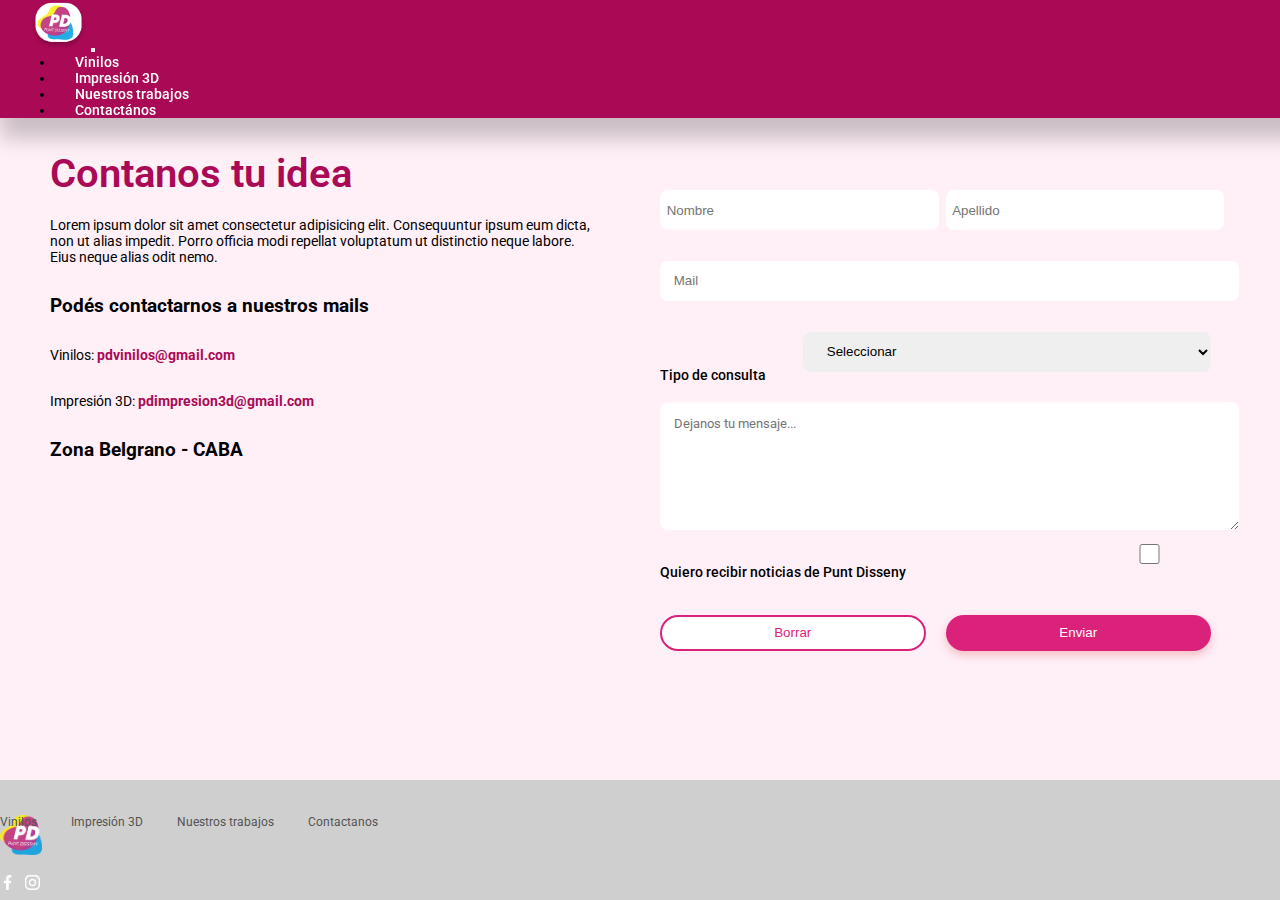
==== contactanos.html @ 0d8e62f3 "entrega4" ====
<!DOCTYPE html>
<html lang="en">
<head>
	<meta charset="UTF-8">
	<meta name="viewport" content="width=device-width, initial-scale=1, shrink-to-fit=no">

    <!-- Bootstrap CSS -->
    <link rel="stylesheet" href="https://stackpath.bootstrapcdn.com/bootstrap/4.5.0/css/bootstrap.min.css" integrity="sha384-9aIt2nRpC12Uk9gS9baDl411NQApFmC26EwAOH8WgZl5MYYxFfc+NcPb1dKGj7Sk" crossorigin="anonymous">
	<link rel="stylesheet" href="style/style.css">
	<link href="https://fonts.googleapis.com/css2?family=Roboto:ital,wght@0,100;0,300;0,400;0,500;0,700;0,900;1,100;1,300;1,400;1,500;1,700;1,900&display=swap" rel="stylesheet">
	
	<title>Contactanos - Punt Disseny</title>
</head>
<body id="contact">

	<!--Topbar-->
	<nav id="nav" class="navbar navbar-expand-lg">
		<a class="navbar-brand" href="index.html"><img src="multimedia/logo.top.png" alt=""></a>
		<button class="menu__button navbar-dark navbar-toggler" type="button" data-toggle="collapse" data-target="#navbarNav" aria-controls="navbarNav" aria-expanded="false" aria-label="Toggle navigation">
		<span class="navbar-toggler-icon"></span>
		</button>
		<div class="menu collapse navbar-collapse" id="navbarNav">
		<ul class="navbar-nav">
			<li class="menu__it nav-item">
			<a class="nav-link" href="vinilos.html">Vinilos</a>
			</li>
			<li class="menu__it nav-item">
			<a class="nav-link" href="impresion3d.html">Impresión 3D</a>
			</li>
			<li class="menu__it nav-item">
			<a class="nav-link" href="trabajos.html">Nuestros trabajos</a>
			</li>
			<li class="menu__it nav-item">
			<a class="nav-link" href="contactanos.html">Contactános</a>
			</li>
		</ul>
		</div>
	</nav>
    
    	<!--Formulario-->
	<section class="contact__section"> 
		
		<div class="contact__info">
			<h2 class="titulo">Contanos tu idea</h2>
			<p>Lorem ipsum dolor sit amet consectetur adipisicing elit. Consequuntur ipsum eum dicta, non ut alias impedit. Porro officia modi repellat voluptatum ut distinctio neque labore. Eius neque alias odit nemo.</p>
			<div class="form__block">
				<h3>Podés contactarnos a nuestros mails</h3>
				<p>Vinilos: <strong>pdvinilos@gmail.com</strong></p>
				<p>Impresión 3D: <strong> pdimpresion3d@gmail.com</strong></p>

				<h3>Zona Belgrano - CABA</h3>

			</div>
		</div>

		<div class="contact__form" id="form">
			<div class="form__name">
				<label for="Nombre"></label>
				<input class="input" type="text" id="Nombre" placeholder="Nombre" required>
			</div>
			<div class="form__surname">
				<label for="Apellido"></label>
				<input type="text" id="Apellido" placeholder="Apellido">
			</div>
			<div class="form__email">
				<label for="Mail"></label>
				<input type="email" id="Mail" placeholder="Mail" required>
			</div>
			<div class="form__label_select">
				<p>Tipo de consulta</p>
			</div>
			<div class="form__select">
				<label for="Tipo"></label>
				<select name="Tipo" id="Tipo">
					<option value="">Seleccionar</option>
					<option value="Vinilo">Vinilos</option>
					<option value="3D">Impresión 3D</option>
					<option value="Diseño">Consultar diseño</option>
				</select>
			</div>
			<div class="form__textarea">
				<label for="Mensaje"></label>
				<textarea name="Dejanos tu mensaje" id="Mensaje" placeholder="Dejanos tu mensaje..." required></textarea>
			</div>
			<div class="form__label_noticias">
				<p>Quiero recibir noticias de Punt Disseny</p>
			</div>
			<div class="form__check">
				<label for="Noticias"></label>
				<input type="checkbox" id="Noticias">
			</div>
			<div class="form__reset">
				<input type="reset" name="Borrar" value="Borrar" class="boton-sec">
			</div>
			<div class="form__submit">
				<input type="submit" value="Enviar" name="Enviar mensaje" class="boton">
			</div>
		</div>
	</section>

<!--footer-->
	<footer class="footer footer--contact">
		<div class="conteiner">
			<div class="row">
				<div class="col-2 text-center">
					<img src="multimedia/logo.png" alt="">
				</div>
				<div class="col-8 text-center">
					<ul>
						<li><a class="footer__it" href="vinilos.html">Vinilos</a></li>
						<li><a class="footer__it" href="impresion3d.html">Impresión 3D</a></li>
						<li><a class="footer__it" href="trabajos.html">Nuestros trabajos</a></li>
						<li><a class="footer__it" href="contactanos.html">Contactanos</a></li>
					</ul>
				</div>
				<div class="footer__redes col-2 text-center">
					<a href="https://www.facebook.com/puntdisseny"><img src="multimedia/facebook.svg" alt=""></a>
					<a href="https://www.instagram.com/puntdisseny_/"><img src="multimedia/instagram.svg" alt=""></a>
				</div>
			</div>
		</div>
	</footer>



     <!-- Optional JavaScript -->
    <!-- jQuery first, then Popper.js, then Bootstrap JS -->
    <script src="https://code.jquery.com/jquery-3.5.1.slim.min.js" integrity="sha384-DfXdz2htPH0lsSSs5nCTpuj/zy4C+OGpamoFVy38MVBnE+IbbVYUew+OrCXaRkfj" crossorigin="anonymous"></script>
    <script src="https://cdn.jsdelivr.net/npm/popper.js@1.16.0/dist/umd/popper.min.js" integrity="sha384-Q6E9RHvbIyZFJoft+2mJbHaEWldlvI9IOYy5n3zV9zzTtmI3UksdQRVvoxMfooAo" crossorigin="anonymous"></script>
    <script src="https://stackpath.bootstrapcdn.com/bootstrap/4.5.0/js/bootstrap.min.js" integrity="sha384-OgVRvuATP1z7JjHLkuOU7Xw704+h835Lr+6QL9UvYjZE3Ipu6Tp75j7Bh/kR0JKI" crossorigin="anonymous"></script>

</body>
</html>
---- style/style.css ----
@charset "UTF-8";
* {
  scroll-behavior: smooth;
  margin: 0;
  padding: 0;
  position: relative;
}

body {
  font-family: 'Roboto', sans-serif;
}

a:link {
  color: white;
  text-decoration: none;
}

a:visited {
  color: white;
  text-decoration: none;
}

a:active {
  color: white;
  text-decoration: none;
  font-size: 16px;
}

a p:link {
  color: #AA0956;
}

p {
  /* Parrafos sueltos */
  font-size: 14px;
  color: black;
  margin-left: 30px;
  margin-right: 30px;
  margin-bottom: 30px;
}

h1 {
  font-weight: bold;
  font-size: 52px;
}

h2 {
  font-size: 36px;
  font-weight: 600;
  color: #AA0956;
  margin-bottom: 20px;
  margin-left: 30px;
  margin-right: 30px;
}

h3 {
  margin-top: 30px;
  margin-bottom: 30px;
}

.background-section, .team__section, .vinilos__files, .vinilos__instructions, .print__files, .print__works, .works__vinilos, .works__vinilos--transf {
  /*Fondo de secciones*/
  background-color: #FFEFF7;
  padding-top: 50px;
  padding-bottom: 70px;
  position: relative;
  width: 100%;
}

.section, .nosotros, .vinilos__descripcion, .vinilos__contact, .print__description, .print__contact, .works__vinilos--print, .works__print {
  margin-top: 50px;
  padding-top: 70px;
  padding-bottom: 70px;
}

.section button, .nosotros button, .vinilos__descripcion button, .vinilos__contact button, .print__description button, .print__contact button, .works__vinilos--print button, .works__print button {
  margin-left: 30px;
}

.boton {
  background: #DB227B;
  -webkit-box-shadow: 0px 4px 8px rgba(211, 38, 38, 0.25);
          box-shadow: 0px 4px 8px rgba(211, 38, 38, 0.25);
  border-radius: 25px;
  height: 36px;
  font-weight: 500;
  padding-left: 20px;
  padding-right: 20px;
  color: #FFFFFF;
  -webkit-transition: ease-in-out 0.2s;
  transition: ease-in-out 0.2s;
  border: none;
}

.boton:focus {
  border-radius: 25px;
}

.boton:hover {
  background-color: #AA0956;
}

.boton:press {
  border-radius: 25px;
  border: white;
}

.boton a {
  color: white;
}

.boton a:visited {
  color: white;
}

.boton-sec {
  background: white;
  border-radius: 25px;
  border: solid 2px #DB227B;
  height: 36px;
  font-weight: 500;
  padding-left: 20px;
  padding-right: 20px;
  color: #DB227B;
  -webkit-transition: ease-in-out 0.2s;
  transition: ease-in-out 0.2s;
}

.boton-sec:hover {
  background-color: #AA0956;
  border: #AA0956;
  color: #FFFFFF;
}

.flex-button {
  display: -webkit-box;
  display: -ms-flexbox;
  display: flex;
  -webkit-box-pack: end;
      -ms-flex-pack: end;
          justify-content: flex-end;
  margin-right: 35px;
}

strong {
  color: #AA0956;
}

/*-------------------------------------NAVBAR-----------------------------*/
.navbar a img {
  height: 50px;
}

#nav {
  background-color: #AA0956;
  position: fixed;
  top: 0;
  width: 100%;
  z-index: 10;
  padding-left: 30px;
  padding-right: 0;
  -webkit-box-shadow: 0px 20px 20px rgba(0, 0, 0, 0.21);
          box-shadow: 0px 20px 20px rgba(0, 0, 0, 0.21);
}

.menu {
  font-family: 'Roboto', sans-serif;
  font-size: 14px;
  font-weight: 500;
  -webkit-box-pack: end;
      -ms-flex-pack: end;
          justify-content: flex-end;
  padding-right: 30px;
}

.menu__button {
  margin-right: 30px;
}

.menu__it {
  margin-left: 25px;
  margin-right: 25px;
}

.menu__it a {
  -webkit-transition: 0.3s ease-in-out;
  transition: 0.3s ease-in-out;
}

.menu__it a:link {
  color: white;
  padding-left: 20px;
}

.menu__it a:visited {
  color: white;
}

.menu__it a:hover {
  color: #AA0956;
  background-color: white;
  border-radius: 20px;
}

/*---------------------HERO--------------------------*/
.banner {
  top: 70px;
}

.banner__info {
  top: 200px;
  z-index: 1;
}

.banner__title {
  margin-right: 0px;
}

.banner__text {
  font-weight: 500;
  font-size: 18px;
  font-style: italic;
  margin-right: 0;
  margin-top: 35px;
}

/*-------------------------------------SUSCRIPTION-----------------------------*/
.suscription {
  background-image: url(multimedia/suscription.png);
  background-repeat: no-repeat;
  background-size: cover;
  background-position: center;
  padding-top: 35px;
  margin-top: 50px;
  margin-bottom: 50px;
}

.suscription__h2 {
  color: #FFFFFF;
}

.suscription__p {
  color: #FFFFFF;
}

.suscription__form {
  margin-left: 35px;
  margin-right: 35px;
  display: -ms-grid;
  display: grid;
  -ms-grid-columns: 1fr 1fr 1fr;
      grid-template-columns: 1fr 1fr 1fr;
  -ms-grid-rows: 1fr;
      grid-template-rows: 1fr;
  gap: 20px;
      grid-template-areas: "name email submit";
  position: relative;
}

.suscription__name {
  -ms-grid-row: 1;
  -ms-grid-column: 1;
  -ms-grid-column-span: 2;
  grid-area: name;
}

.suscription__email {
  -ms-grid-row: 2;
  -ms-grid-column: 1;
  -ms-grid-column-span: 4;
  grid-area: email;
}

.suscription__submit {
  -ms-grid-row: 7;
  -ms-grid-column: 3;
  -ms-grid-column-span: 2;
  grid-area: submit;
}

@media only screen and (max-width: 768px) {
  .suscription__form {
    -ms-grid-columns: 1fr;
        grid-template-columns: 1fr;
    -ms-grid-rows: 1fr 1fr 1fr;
        grid-template-rows: 1fr 1fr 1fr;
        grid-template-areas: "name" "email" "submit";
  }
}

/*-------------------------------------TEAM-----------------------------*/
#team {
  height: auto;
  display: -webkit-box;
  display: -ms-flexbox;
  display: flex;
  -ms-flex-wrap: wrap;
      flex-wrap: wrap;
}

.team__section {
  display: -ms-grid;
  display: grid;
  -ms-grid-columns: 1fr 1fr;
      grid-template-columns: 1fr 1fr;
  -ms-grid-rows: 1fr;
      grid-template-rows: 1fr;
  gap: 20px;
      grid-template-areas: "team foto";
  position: relative;
  -webkit-box-align: center;
      -ms-flex-align: center;
          align-items: center;
}

.team__block {
  -ms-grid-row: 1;
  -ms-grid-column: 2;
  grid-area: foto;
  position: relative;
  display: inline-block;
  -ms-grid-column-align: center;
      justify-self: center;
  margin-left: 35px;
  margin-right: 35px;
}

.team__block img {
  border-radius: 20px;
  max-width: 400px;
  width: auto;
}

.team__description {
  margin-top: 100px;
  -ms-grid-row: 1;
  -ms-grid-column: 1;
  grid-area: team;
  -webkit-box-pack: left;
      -ms-flex-pack: left;
          justify-content: left;
}

.team__description p {
  width: 600px;
}

@media only screen and (max-width: 768px) {
  .team__section {
    display: -ms-grid;
    display: grid;
    -ms-grid-columns: 1fr;
        grid-template-columns: 1fr;
    -ms-grid-rows: 1fr 1fr;
        grid-template-rows: 1fr 1fr;
    gap: 20px;
        grid-template-areas: "team" "foto";
    height: auto;
  }
  .team__description p {
    width: auto;
  }
}

/*-------------------------------------QUE HACEMOS-----------------------------*/
.footer {
  background-color: #cfcfcf;
  width: 100%;
  height: 120px;
}

.footer--contact {
  position: fixed;
  bottom: 0px;
}

.footer ul {
  list-style: none;
  display: inline-block;
  -ms-flex-wrap: wrap;
      flex-wrap: wrap;
}

.footer ul li {
  display: inline-block;
  margin-top: 35px;
  font-size: 12px;
  padding-right: 30px;
}

.footer__it:link {
  color: #535353;
}

.footer__it:visited {
  color: #535353;
}

.footer img {
  height: 40px;
  margin-top: 35px;
  margin-right: 20px;
  display: inline-block;
  position: absolute;
}

.footer__redes {
  display: inline-block;
  margin-top: 10px;
}

.footer__redes a {
  margin-right: 25px;
}

.footer__redes a img {
  height: 15px;
  -webkit-transition: all 0.5s;
  transition: all 0.5s;
}

.footer__redes a img:hover {
  -webkit-transform: translate(-10%, -15%) scale(3) rotate(360deg);
          transform: translate(-10%, -15%) scale(3) rotate(360deg);
  background-color: #DB227B;
  padding: 5px;
  border-radius: 8px;
}

/*-------------------------------------CONTACTANOS-----------------------------*/
#contact {
  background-color: #FFEFF7;
}

.contact__section {
  display: -ms-grid;
  display: grid;
  -ms-grid-columns: 1fr 1fr;
      grid-template-columns: 1fr 1fr;
  -ms-grid-rows: 1fr;
      grid-template-rows: 1fr;
  gap: 20px;
      grid-template-areas: "info form";
  position: relative;
  padding: 150px 50px 0px 50px;
  height: auto;
}

.contact__section h2 {
  margin-left: 0;
  font-size: 40px;
}

.contact__section p {
  margin-left: 0;
}

.contact__info {
  -ms-grid-row: 1;
  -ms-grid-column: 1;
  grid-area: info;
}

.contact__form {
  -ms-grid-row: 1;
  -ms-grid-column: 2;
  grid-area: form;
  width: 95%;
  float: left;
  margin-top: 40px;
  padding-left: 2.5%;
  padding-right: 2.5%;
}

#form {
  display: -ms-grid;
  display: grid;
  -ms-grid-columns: 1fr 1fr 1fr 1fr;
      grid-template-columns: 1fr 1fr 1fr 1fr;
  -ms-grid-rows: 1fr 1fr 1fr 1fr 1fr 1fr 1fr;
      grid-template-rows: 1fr 1fr 1fr 1fr 1fr 1fr 1fr;
  gap: 10px 20px;
      grid-template-areas: "name name surname surname" "email email email email" "label_select select select select" "textarea textarea textarea textarea" "textarea textarea textarea textarea" "label_noticias label_noticias label_noticias check" "reset reset submit submit";
  padding: 10px;
  padding-top: 0px;
}

.form__name {
  -ms-grid-row: 1;
  -ms-grid-column: 1;
  -ms-grid-column-span: 2;
  grid-area: name;
}

.form__surname {
  -ms-grid-row: 1;
  -ms-grid-column: 3;
  -ms-grid-column-span: 2;
  grid-area: surname;
}

.form__email {
  -ms-grid-row: 2;
  -ms-grid-column: 1;
  -ms-grid-column-span: 4;
  grid-area: email;
}

.form__label_select {
  -ms-grid-row: 3;
  -ms-grid-column: 1;
  grid-area: label_select;
}

.form__label_select p {
  margin: 0;
  margin-top: 35px;
  font-weight: 500;
}

.form__select {
  -ms-grid-row: 3;
  -ms-grid-column: 2;
  -ms-grid-column-span: 3;
  grid-area: select;
}

.form__textarea {
  -ms-grid-row: 4;
  -ms-grid-row-span: 2;
  -ms-grid-column: 1;
  -ms-grid-column-span: 4;
  grid-area: textarea;
}

.form__label_noticias {
  -ms-grid-row: 6;
  -ms-grid-column: 1;
  -ms-grid-column-span: 3;
  grid-area: label_noticias;
}

.form__label_noticias p {
  margin: 0;
  margin-top: 20px;
  font-weight: 500;
}

.form__check {
  -ms-grid-row: 6;
  -ms-grid-column: 4;
  grid-area: check;
}

.form__reset {
  -ms-grid-row: 7;
  -ms-grid-column: 1;
  -ms-grid-column-span: 2;
  grid-area: reset;
}

.form__submit {
  -ms-grid-row: 7;
  -ms-grid-column: 3;
  -ms-grid-column-span: 2;
  grid-area: submit;
}

input {
  height: 40px;
  width: 100%;
  border-radius: 8px;
  padding-left: 2.5%;
  padding-right: 2.5%;
  border: none;
}

input[type=checkbox] {
  height: 20px;
  -ms-flex-item-align: left;
      -ms-grid-row-align: left;
      align-self: left;
}

input:focus {
  border: #AA0956 solid 2px;
  outline: none;
}

select {
  height: 40px;
  width: 100%;
  border: none;
  border-radius: 8px;
  padding-left: 20px;
  padding-right: 20px;
  outline: none;
}

select:focus {
  border: #AA0956 solid 2px;
}

textarea {
  height: 100px;
  width: 100%;
  border: none;
  border-radius: 8px;
  outline: none;
  font-family: roboto;
  padding: 2.5%;
}

textarea:focus {
  border: #AA0956 solid 2px;
}

@media only screen and (max-width: 768px) {
  .footer--contact {
    position: relative;
  }
  .contact__section {
    display: -ms-grid;
    display: grid;
    -ms-grid-columns: 1fr;
        grid-template-columns: 1fr;
    -ms-grid-rows: 1fr 1fr;
        grid-template-rows: 1fr 1fr;
    gap: 20px;
        grid-template-areas: "info" "form";
    height: auto;
  }
}

/*------------------------VINILOS-------------------*/
.vinilos {
  padding-top: 100px;
}

.vinilos__gradient {
  background: -webkit-gradient(linear, left top, left bottom, color-stop(0.52%, rgba(55, 193, 255, 0)), color-stop(27.6%, rgba(55, 193, 255, 0.3)), color-stop(50%, rgba(55, 193, 255, 0)));
  background: linear-gradient(180deg, rgba(55, 193, 255, 0) 0.52%, rgba(55, 193, 255, 0.3) 27.6%, rgba(55, 193, 255, 0) 50%);
  height: 200px;
  text-align: center;
  padding-top: 30px;
}

.vinilos h1 {
  color: #AA0956;
}

.vinilos__variedad {
  display: -webkit-box;
  display: -ms-flexbox;
  display: flex;
  -ms-flex-pack: distribute;
      justify-content: space-around;
  margin-top: 100px;
  -ms-flex-wrap: wrap;
      flex-wrap: wrap;
  margin-left: 30px;
  margin-right: 30px;
}

.vinilos__card {
  margin: 30px;
  text-align: center;
  width: 350px;
}

.vinilos__card img {
  border-radius: 10px;
  height: 200px;
}

.vinilos__card h3 {
  color: #DB227B;
}

.vinilos__card p {
  color: grey;
}

.vinilos__button {
  display: -webkit-box;
  display: -ms-flexbox;
  display: flex;
  -webkit-box-pack: end;
      -ms-flex-pack: end;
          justify-content: flex-end;
  margin-right: 30px;
}

.vinilos__cards {
  display: -webkit-box;
  display: -ms-flexbox;
  display: flex;
  -ms-flex-pack: distribute;
      justify-content: space-around;
  margin-top: 100px;
  -ms-flex-wrap: wrap;
      flex-wrap: wrap;
  margin-left: 30px;
  margin-right: 30px;
}

/*------------------Envio de archivos--------------*/
.files {
  height: 500px;
  display: -ms-grid;
  display: grid;
  -ms-grid-columns: 1fr 1fr;
      grid-template-columns: 1fr 1fr;
  -ms-grid-rows: 1fr;
      grid-template-rows: 1fr;
  gap: 20px;
      grid-template-areas: "instruction imagen";
  position: relative;
  -webkit-box-align: center;
      -ms-flex-align: center;
          align-items: center;
}

.files__block {
  display: inline-block;
  padding: 10px;
  position: absolute;
  -ms-grid-column-align: center;
      justify-self: center;
  -ms-grid-row: 1;
  -ms-grid-column: 2;
  grid-area: imagen;
}

.files__description {
  width: 600px;
  top: 120px;
  display: inline-block;
  position: absolute;
  -ms-grid-row: 1;
  -ms-grid-column: 1;
  grid-area: instruction;
}

@media only screen and (max-width: 768px) {
  h1 {
    font-size: 40px;
  }
  h2 {
    font-size: 28px;
  }
  h3 {
    font-size: 22px;
  }
  .files {
    display: -ms-grid;
    display: grid;
    -ms-grid-columns: 1fr;
        grid-template-columns: 1fr;
    -ms-grid-rows: 1fr 1fr;
        grid-template-rows: 1fr 1fr;
    gap: 20px;
        grid-template-areas: "instruction" "imagen";
    height: 800px;
  }
  .files__description {
    width: auto;
  }
}

/*-------------------Instrucciones------------------*/
.instructions__cards {
  background-color: #FFFFFF;
  border-radius: 8px;
  width: 300px;
  text-align: center;
  padding: 20px;
  padding-top: 40px;
  -webkit-box-shadow: 0 7px 20px 0 rgba(0, 0, 0, 0.07);
          box-shadow: 0 7px 20px 0 rgba(0, 0, 0, 0.07);
  -webkit-transition: ease-in-out 0.5s;
  transition: ease-in-out 0.5s;
  margin-bottom: 20px;
}

.instructions__cards:hover {
  -webkit-box-shadow: 0px 4px 33px rgba(170, 9, 86, 0.4);
          box-shadow: 0px 4px 33px rgba(170, 9, 86, 0.4);
}

.instructions__cards img {
  height: 70px;
}

/*----------------------Impresión------------*/
.print {
  padding-top: 100px;
}

.print__gradiente {
  background: -webkit-gradient(linear, left top, left bottom, from(rgba(255, 186, 73, 0)), color-stop(27.6%, rgba(255, 186, 73, 0.3)), color-stop(50%, rgba(255, 186, 73, 0)));
  background: linear-gradient(180deg, rgba(255, 186, 73, 0), rgba(255, 186, 73, 0.3) 27.6%, rgba(255, 186, 73, 0) 50%);
  height: 200px;
  text-align: center;
  padding-top: 30px;
}

.print__gradiente h1 {
  color: #AA0956;
}

.print__gallery {
  display: -webkit-box;
  display: -ms-flexbox;
  display: flex;
  -ms-flex-pack: distribute;
      justify-content: space-around;
  margin-top: 100px;
  -ms-flex-wrap: wrap;
      flex-wrap: wrap;
  margin-left: 30px;
  margin-right: 30px;
}

.gallery {
  height: 400px;
  width: 400px;
  -o-object-fit: fill;
     object-fit: fill;
  margin-bottom: 20px;
  border-radius: 8px;
  -webkit-filter: opacity(50%);
          filter: opacity(50%);
  -webkit-transition: ease-in-out 0.5s;
  transition: ease-in-out 0.5s;
}

.gallery:hover {
  -webkit-transform: scale(1.4);
          transform: scale(1.4);
  -webkit-filter: opacity(100%) drop-shadow(8px 8px 10px rgba(0, 0, 0, 0.6));
          filter: opacity(100%) drop-shadow(8px 8px 10px rgba(0, 0, 0, 0.6));
  z-index: 5;
}

@media only screen and (max-width: 768px) {
  .gallery {
    -webkit-filter: opacity(100%);
            filter: opacity(100%);
  }
}

/*----------------------Trabajos------------*/
.works {
  padding-top: 100px;
}

.works__gradient {
  background: -webkit-gradient(linear, left top, left bottom, color-stop(0.52%, rgba(170, 9, 86, 0)), color-stop(27.6%, rgba(170, 9, 86, 0.3)), color-stop(50%, rgba(170, 9, 86, 0)));
  background: linear-gradient(180deg, rgba(170, 9, 86, 0) 0.52%, rgba(170, 9, 86, 0.3) 27.6%, rgba(170, 9, 86, 0) 50%);
  height: 200px;
  text-align: center;
  padding-top: 30px;
}

.works h1 {
  color: #AA0956;
}

.works p {
  color: #AA0956;
}

.works__gallery {
  display: -webkit-box;
  display: -ms-flexbox;
  display: flex;
  -ms-flex-pack: distribute;
      justify-content: space-around;
  margin-top: 100px;
  -ms-flex-wrap: wrap;
      flex-wrap: wrap;
  margin-left: 30px;
  margin-right: 30px;
}
/*# sourceMappingURL=style.css.map */
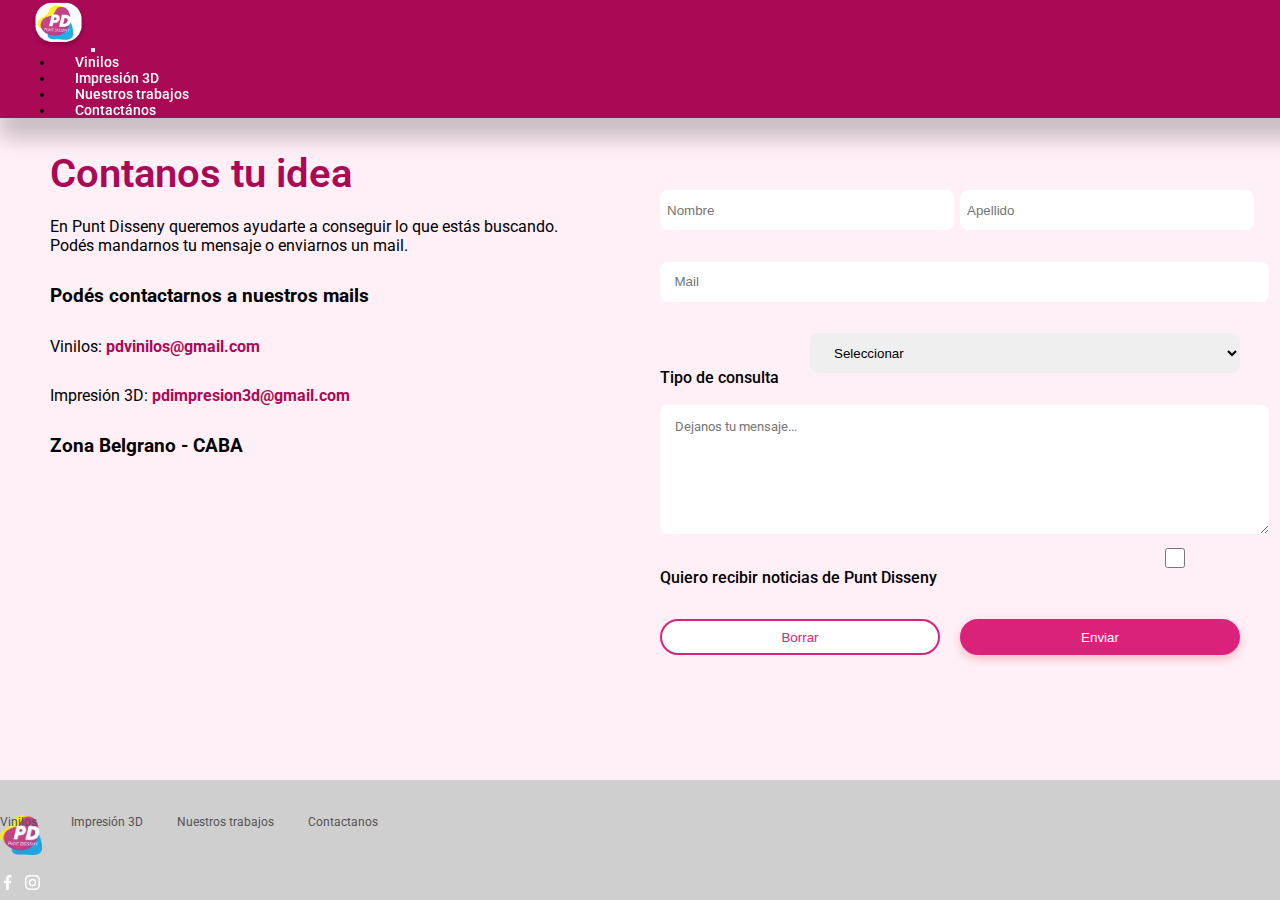
==== commit 5525b976: "Contenido en toda la web y cambio de resolución de imágenes" ====
--- a/contactanos.html
+++ b/contactanos.html
@@ -8,7 +8,8 @@
     <link rel="stylesheet" href="https://stackpath.bootstrapcdn.com/bootstrap/4.5.0/css/bootstrap.min.css" integrity="sha384-9aIt2nRpC12Uk9gS9baDl411NQApFmC26EwAOH8WgZl5MYYxFfc+NcPb1dKGj7Sk" crossorigin="anonymous">
 	<link rel="stylesheet" href="style/style.css">
 	<link href="https://fonts.googleapis.com/css2?family=Roboto:ital,wght@0,100;0,300;0,400;0,500;0,700;0,900;1,100;1,300;1,400;1,500;1,700;1,900&display=swap" rel="stylesheet">
-	
+	<link rel="icon" href="multimedia/logo.top.png" type="image/png">
+
 	<title>Contactanos - Punt Disseny</title>
 </head>
 <body id="contact">
@@ -42,7 +43,7 @@
 		
 		<div class="contact__info">
 			<h2 class="titulo">Contanos tu idea</h2>
-			<p>Lorem ipsum dolor sit amet consectetur adipisicing elit. Consequuntur ipsum eum dicta, non ut alias impedit. Porro officia modi repellat voluptatum ut distinctio neque labore. Eius neque alias odit nemo.</p>
+			<p>En Punt Disseny queremos ayudarte a conseguir lo que estás buscando. Podés mandarnos tu mensaje o enviarnos un mail.</p>
 			<div class="form__block">
 				<h3>Podés contactarnos a nuestros mails</h3>
 				<p>Vinilos: <strong>pdvinilos@gmail.com</strong></p>
--- a/style/style.css
+++ b/style/style.css
@@ -32,7 +32,7 @@
 
 p {
   /* Parrafos sueltos */
-  font-size: 14px;
+  font-size: 16px;
   color: black;
   margin-left: 30px;
   margin-right: 30px;
@@ -319,8 +319,6 @@
   grid-area: foto;
   position: relative;
   display: inline-block;
-  -ms-grid-column-align: center;
-      justify-self: center;
   margin-left: 35px;
   margin-right: 35px;
 }
@@ -336,9 +334,6 @@
   -ms-grid-row: 1;
   -ms-grid-column: 1;
   grid-area: team;
-  -webkit-box-pack: left;
-      -ms-flex-pack: left;
-          justify-content: left;
 }
 
 .team__description p {
@@ -460,13 +455,14 @@
   -ms-grid-row: 1;
   -ms-grid-column: 1;
   grid-area: info;
+  height: auto;
 }
 
 .contact__form {
   -ms-grid-row: 1;
   -ms-grid-column: 2;
   grid-area: form;
-  width: 95%;
+  width: 100%;
   float: left;
   margin-top: 40px;
   padding-left: 2.5%;
@@ -657,6 +653,10 @@
   color: #AA0956;
 }
 
+.vinilos__descripcion {
+  margin-top: 0;
+}
+
 .vinilos__variedad {
   display: -webkit-box;
   display: -ms-flexbox;
@@ -738,11 +738,17 @@
   -ms-grid-row: 1;
   -ms-grid-column: 2;
   grid-area: imagen;
+  margin-top: 70px;
+}
+
+.files__block img {
+  width: 400px;
+  border-radius: 8px;
 }
 
 .files__description {
   width: 600px;
-  top: 120px;
+  top: 30px;
   display: inline-block;
   position: absolute;
   -ms-grid-row: 1;
@@ -751,8 +757,11 @@
 }
 
 @media only screen and (max-width: 768px) {
+  .vinilos__descripcion {
+    padding-top: 0;
+  }
   h1 {
-    font-size: 40px;
+    font-size: 38px;
   }
   h2 {
     font-size: 28px;
@@ -770,10 +779,18 @@
     gap: 20px;
         grid-template-areas: "instruction"  "imagen";
-    height: 800px;
+    height: 900px;
   }
   .files__description {
     width: auto;
+    height: auto;
+  }
+  .files__block {
+    margin-right: 35px;
+    margin-left: 35px;
+  }
+  .files__block img {
+    width: 350px;
   }
 }
 
@@ -801,6 +818,10 @@
   height: 70px;
 }
 
+.instructions__cards p {
+  margin: 0;
+}
+
 /*----------------------Impresión------------*/
 .print {
   padding-top: 100px;
@@ -816,6 +837,10 @@
 
 .print__gradiente h1 {
   color: #AA0956;
+}
+
+.print__description {
+  margin-top: 0;
 }
 
 .print__gallery {
@@ -857,6 +882,9 @@
     -webkit-filter: opacity(100%);
             filter: opacity(100%);
   }
+  .print__description {
+    padding-top: 0;
+  }
 }
 
 /*----------------------Trabajos------------*/
@@ -892,4 +920,10 @@
   margin-left: 30px;
   margin-right: 30px;
 }
+
+@media only screen and (max-width: 768px) {
+  .works__vinilos {
+    margin-top: 30px;
+  }
+}
 /*# sourceMappingURL=style.css.map */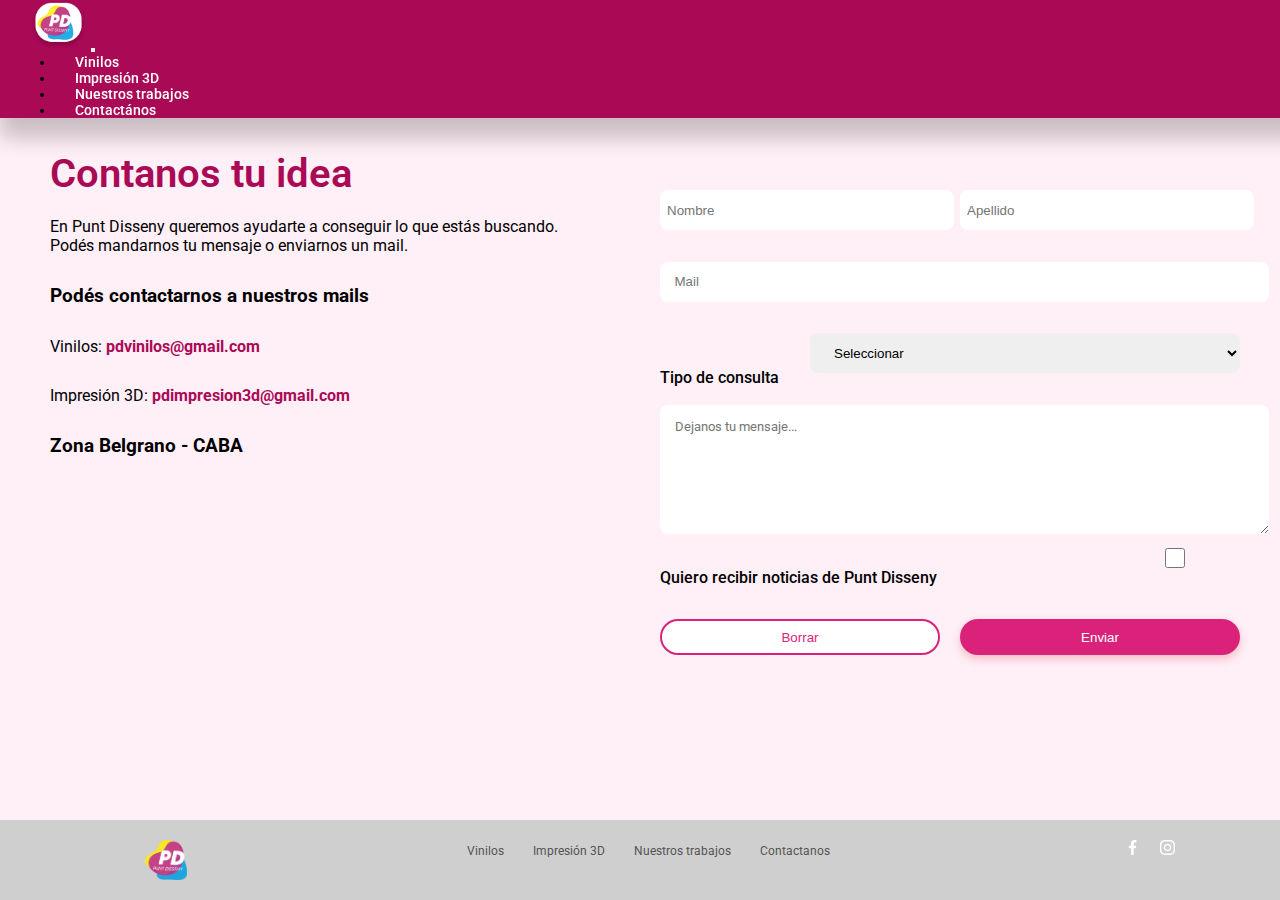
==== commit bf2b9ece: "Arreglo footer" ====
--- a/contactanos.html
+++ b/contactanos.html
@@ -3,6 +3,9 @@
 <head>
 	<meta charset="UTF-8">
 	<meta name="viewport" content="width=device-width, initial-scale=1, shrink-to-fit=no">
+	<meta name="description" content="Mandanos tu idea para hacer en vinilo de corte o en impresión 3d y lo hacemos realidad.">
+	<meta name="keywords" content="ideas, diseño, vinilos, decorativos, personalizados, impresión, 3d, vinilo, impreso, vinilo, termotransferible">
+
 
     <!-- Bootstrap CSS -->
     <link rel="stylesheet" href="https://stackpath.bootstrapcdn.com/bootstrap/4.5.0/css/bootstrap.min.css" integrity="sha384-9aIt2nRpC12Uk9gS9baDl411NQApFmC26EwAOH8WgZl5MYYxFfc+NcPb1dKGj7Sk" crossorigin="anonymous">
@@ -101,24 +104,20 @@
 
 <!--footer-->
 	<footer class="footer footer--contact">
-		<div class="conteiner">
-			<div class="row">
-				<div class="col-2 text-center">
-					<img src="multimedia/logo.png" alt="">
-				</div>
-				<div class="col-8 text-center">
-					<ul>
-						<li><a class="footer__it" href="vinilos.html">Vinilos</a></li>
-						<li><a class="footer__it" href="impresion3d.html">Impresión 3D</a></li>
-						<li><a class="footer__it" href="trabajos.html">Nuestros trabajos</a></li>
-						<li><a class="footer__it" href="contactanos.html">Contactanos</a></li>
-					</ul>
-				</div>
-				<div class="footer__redes col-2 text-center">
-					<a href="https://www.facebook.com/puntdisseny"><img src="multimedia/facebook.svg" alt=""></a>
-					<a href="https://www.instagram.com/puntdisseny_/"><img src="multimedia/instagram.svg" alt=""></a>
-				</div>
-			</div>
+		<div class="footer__logo">
+			<img src="multimedia/logo.png" alt="">
+		</div>
+		<div class="footer__menu">
+			<ul>
+				<li><a class="footer__it" href="vinilos.html">Vinilos</a></li>
+				<li><a class="footer__it" href="impresion3d.html">Impresión 3D</a></li>
+				<li><a class="footer__it" href="trabajos.html">Nuestros trabajos</a></li>
+				<li><a class="footer__it" href="contactanos.html">Contactanos</a></li>
+			</ul>
+		</div>
+		<div class="footer__redes">
+			<a href="https://www.facebook.com/puntdisseny"><img src="multimedia/facebook.svg" alt=""></a>
+			<a href="https://www.instagram.com/puntdisseny_/"><img src="multimedia/instagram.svg" alt=""></a>
 		</div>
 	</footer>
 
--- a/style/style.css
+++ b/style/style.css
@@ -8,6 +8,7 @@
 
 body {
   font-family: 'Roboto', sans-serif;
+  overflow-x: hidden;
 }
 
 a:link {
@@ -356,32 +357,56 @@
   .team__description p {
     width: auto;
   }
+  .team__block img {
+    width: 300px;
+  }
 }
 
 /*-------------------------------------QUE HACEMOS-----------------------------*/
 .footer {
   background-color: #cfcfcf;
   width: 100%;
-  height: 120px;
-}
-
-.footer--contact {
-  position: fixed;
-  bottom: 0px;
-}
-
-.footer ul {
+  height: auto;
+  display: -webkit-box;
+  display: -ms-flexbox;
+  display: flex;
+  padding: 20px 35px 20px 20px;
+  position: relative;
+  -ms-flex-pack: distribute;
+      justify-content: space-around;
+}
+
+.footer__logo {
+  display: -webkit-inline-box;
+  display: -ms-inline-flexbox;
+  display: inline-flex;
+}
+
+.footer__logo img {
+  height: 40px;
+  display: inline-block;
+  left: 0;
+}
+
+.footer__menu {
+  display: -webkit-inline-box;
+  display: -ms-inline-flexbox;
+  display: inline-flex;
+  margin-left: 30px;
+}
+
+.footer__menu ul {
   list-style: none;
   display: inline-block;
   -ms-flex-wrap: wrap;
       flex-wrap: wrap;
-}
-
-.footer ul li {
+  text-align: center;
+}
+
+.footer__menu ul li {
   display: inline-block;
-  margin-top: 35px;
   font-size: 12px;
-  padding-right: 30px;
+  padding-right: 25px;
 }
 
 .footer__it:link {
@@ -392,21 +417,14 @@
   color: #535353;
 }
 
-.footer img {
-  height: 40px;
-  margin-top: 35px;
-  margin-right: 20px;
-  display: inline-block;
-  position: absolute;
-}
-
 .footer__redes {
-  display: inline-block;
-  margin-top: 10px;
+  display: -webkit-inline-box;
+  display: -ms-inline-flexbox;
+  display: inline-flex;
 }
 
 .footer__redes a {
-  margin-right: 25px;
+  margin-left: 20px;
 }
 
 .footer__redes a img {
@@ -421,6 +439,11 @@
   background-color: #DB227B;
   padding: 5px;
   border-radius: 8px;
+}
+
+.footer--contact {
+  position: fixed;
+  bottom: 0px;
 }
 
 /*-------------------------------------CONTACTANOS-----------------------------*/
@@ -756,6 +779,16 @@
   grid-area: instruction;
 }
 
+.files__description ul {
+  list-style-position: inside;
+  margin-left: 35px;
+  margin-right: 35px;
+}
+
+.files__description ul li {
+  margin-bottom: 20px;
+}
+
 @media only screen and (max-width: 768px) {
   .vinilos__descripcion {
     padding-top: 0;
@@ -779,7 +812,7 @@
     gap: 20px;
         grid-template-areas: "instruction"  "imagen";
-    height: 900px;
+    height: 1000px;
   }
   .files__description {
     width: auto;
@@ -816,6 +849,7 @@
 
 .instructions__cards img {
   height: 70px;
+  margin-bottom: 20px;
 }
 
 .instructions__cards p {
